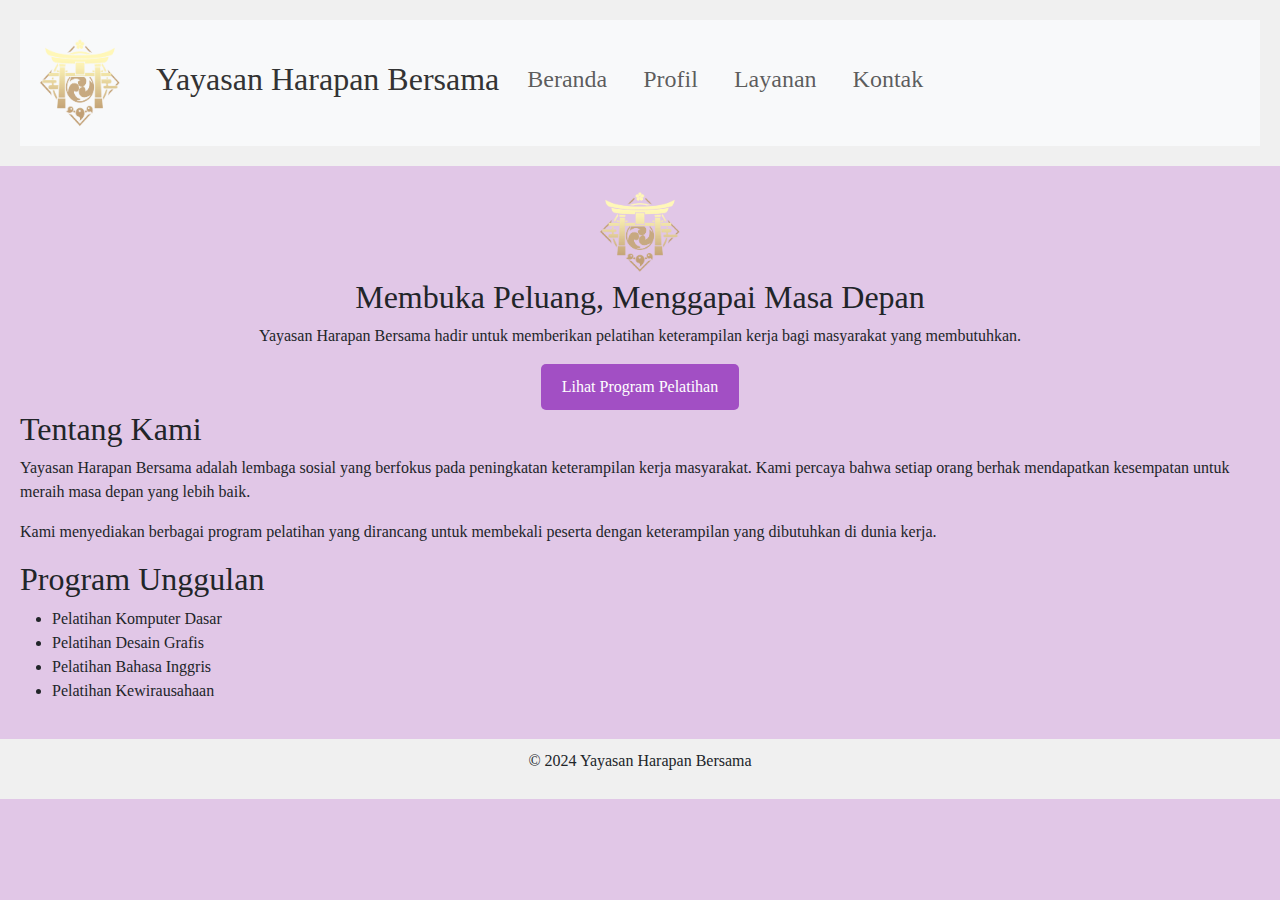
==== index.html @ c8a4c148 "Buat Website1" ====
<!DOCTYPE html>
<html lang="en">
<head>
    <meta charset="UTF-8">
    <meta name="viewport" content="width=device-width, initial-scale=1.0">
    <title>Yayasan Harapan Bersama</title>
    <script src="https://cdn.jsdelivr.net/npm/bootstrap@5.3.3/dist/js/bootstrap.bundle.min.js"></script>
    <link href="https://cdn.jsdelivr.net/npm/bootstrap@5.3.3/dist/css/bootstrap.min.css" rel="stylesheet">
    <link rel="stylesheet" href="https://cdn.jsdelivr.net/npm/bootstrap@5.3.3/dist/css/bootstrap.min.css" rel="stylesheet" integrity="sha384-QWTKZyjpPEjISv5WaRU9OFeRpok6YctnYmDr5pNlyT2bRjXh0JMhjY6hW+ALEwIH" crossorigin="anonymous">
    <link rel="stylesheet" href="CSS/style.css">
</head>
<body><header>
    <nav class="navbar navbar-expand-lg navbar-light bg-light">
        <a class="navbar-brand" href="#"><img src="images/logoyayasan.png" width="100" height="100" alt="">
            <a href="index.html">
                <h2>Yayasan Harapan Bersama</h2>
            </a>
        </a>

        <button class="navbar-toggler" type="button" data-toggle="collapse" data-target="#navbarNav" aria-controls="navbarNav" aria-expanded="false" aria-label="Toggle navigation">
            <span class="navbar-toggler-icon"></span>
        </button>
        <div class="collapse navbar-collapse" id="navbarNav">
            <ul class="navbar-nav">
                <li class="nav-item">
                    <a class="nav-link" href="index.html"><h4>Beranda</h4></a>
                </li>
                <li class="nav-item">
                    <a class="nav-link" href="profil.html"><h4>Profil</h4></a>
                </li>
                <li class="nav-item active">
                    <a class="nav-link" href="layanan.html"><h4>Layanan</h4></a>
                </li>
                <li class="nav-item active">
                    <a class="nav-link" href="kontak.html"><h4>Kontak</h4></a>
                </li>
            </ul>
        </div></header>
    </nav>
    
    <main>
        <section class="hero">
            <img src="images/logoyayasan.png " width="100" height="100" alt= "Gambar Yayasan Harapan Bersama">
            <h2>Membuka Peluang, Menggapai Masa Depan</h2>
            <p>Yayasan Harapan Bersama hadir untuk memberikan pelatihan keterampilan kerja bagi masyarakat yang membutuhkan.</p>
            <a href="pelatihan.html" class="btn">Lihat Program Pelatihan</a>
        </section>
        <section class="tentang-kami">
            <h2>Tentang Kami</h2>
            <p>Yayasan Harapan Bersama adalah lembaga sosial yang berfokus pada peningkatan keterampilan kerja masyarakat. Kami percaya bahwa setiap orang berhak mendapatkan kesempatan untuk meraih masa depan yang lebih baik.</p>
            <p>Kami menyediakan berbagai program pelatihan yang dirancang untuk membekali peserta dengan keterampilan yang dibutuhkan di dunia kerja.</p>
        </section>
        <section class="program-unggulan">
            <h2>Program Unggulan</h2>
            <ul>
                <li>Pelatihan Komputer Dasar</li>
                <li>Pelatihan Desain Grafis</li>
                <li>Pelatihan Bahasa Inggris</li>
                <li>Pelatihan Kewirausahaan</li>
            </ul>
        </section>
    </main>
    <footer>
        <p>&copy; 2024 Yayasan Harapan Bersama</p>
    </footer>
</body>
</html>
---- CSS/style.css ----
body{
    background-color: #e1c7e7;
    font-family: Noto Serif Khojki;
    margin: 0;
    padding: 0;
}

header {
    background-color: #f0f0f0;
    padding: 20px;
    text-align: center;
}
nav a {
    margin: 0 10px;
    text-decoration: none;
    color: #333;
}

main {
    padding: 20px;
}

.hero {
    text-align: center;
}

.hero img {
    max-width: 100%;
    height: auto;
}

.btn {
    display: inline-block;
    background-color: #a24fc4;
    color: white;
    padding: 10px 20px;
    text-decoration: none;
    border-radius: 5px;
}

table {
    width: 100%;
    border-collapse: collapse;
}

table, th, td {
    border: 1px solid #ddd;
    padding: 8px;
    text-align: left;
}

form label, form input, form textarea {
    display: block;
    margin-bottom: 10px;
}

footer {
    background-color: #f0f0f0;
    padding: 10px;
    text-align: center;
}



/* Responsif */
@media (max-width: 768px) {
    nav {
        display: block;
        text-align: center;
        margin-top: 10px;
    }

    nav a {
        display: block;
        margin: 5px 3;
    }
}
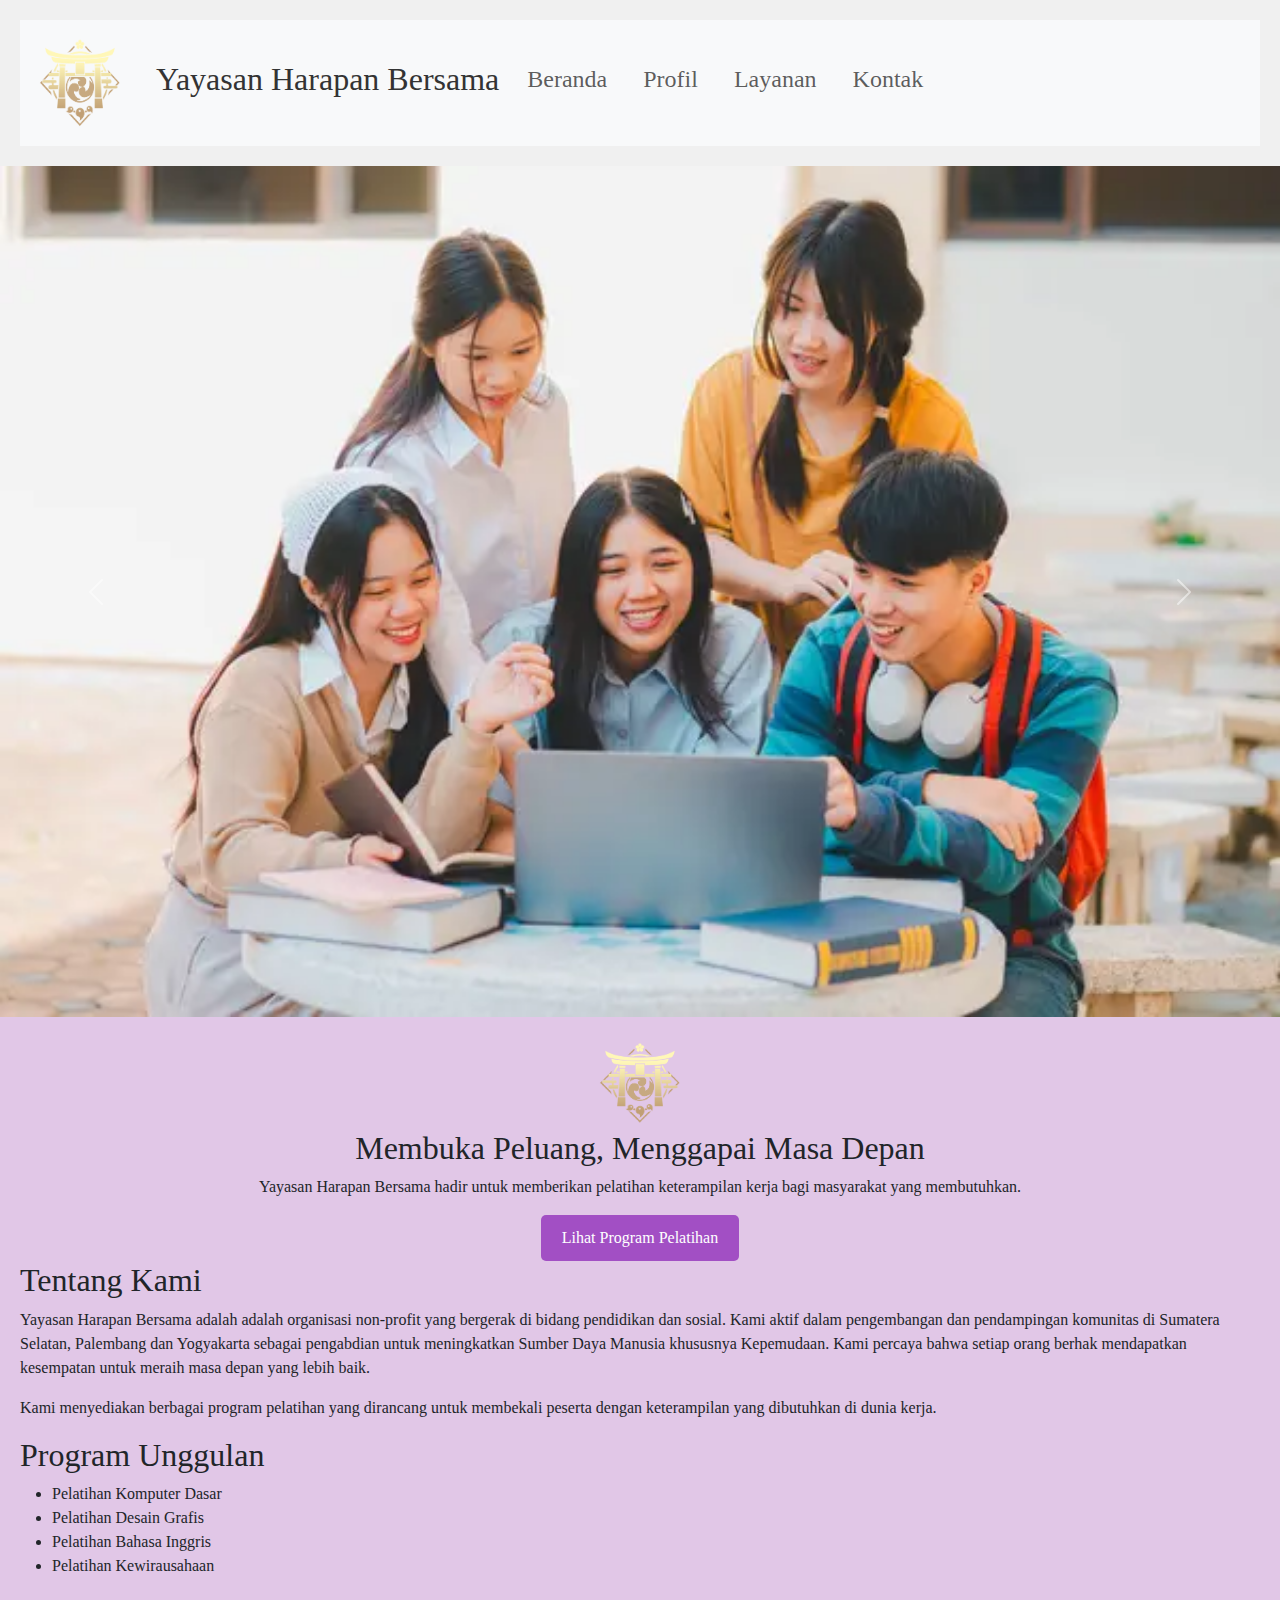
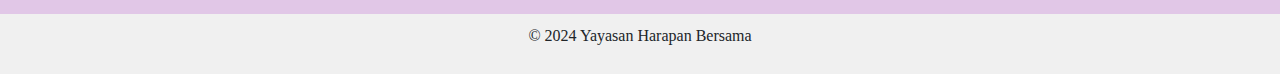
==== commit c1471db1: "Membuat Carousel di index" ====
--- a/index.html
+++ b/index.html
@@ -38,6 +38,26 @@
         </div></header>
     </nav>
     
+    <div id="carouselExampleFade" class="carousel slide carousel-fade" data-bs-ride="carousel">
+        <div class="carousel-inner">
+            <div class="carousel-item active">
+                <img src="images/student.png" class="d-block w-100 h-500" alt="">
+            </div>
+            <div class="carousel-item">
+                <img src="images/student2.png" class="d-block w-100 h-50" alt="">
+            </div>
+            <div class="carousel-item">
+                <img src="images/student3.png" class="d-block w-100 h-50" alt="">
+            </div>
+        </div>
+        <button class="carousel-control-prev" type="button" data-bs-target="#carouselExampleFade" data-bs-slide="prev">
+            <span class="carousel-control-prev-icon"></span>
+        </button>
+        <button class="carousel-control-next" type="button" data-bs-target="#carouselExampleFade" data-bs-slide="next">
+            <span class="carousel-control-next-icon"></span>
+        </button>
+    </div>
+
     <main>
         <section class="hero">
             <img src="images/logoyayasan.png " width="100" height="100" alt= "Gambar Yayasan Harapan Bersama">
@@ -47,7 +67,7 @@
         </section>
         <section class="tentang-kami">
             <h2>Tentang Kami</h2>
-            <p>Yayasan Harapan Bersama adalah lembaga sosial yang berfokus pada peningkatan keterampilan kerja masyarakat. Kami percaya bahwa setiap orang berhak mendapatkan kesempatan untuk meraih masa depan yang lebih baik.</p>
+            <p>Yayasan Harapan Bersama adalah adalah organisasi non-profit yang bergerak di bidang pendidikan dan sosial. Kami aktif dalam pengembangan dan pendampingan komunitas di Sumatera Selatan, Palembang dan Yogyakarta sebagai pengabdian untuk meningkatkan Sumber Daya Manusia khususnya Kepemudaan. Kami percaya bahwa setiap orang berhak mendapatkan kesempatan untuk meraih masa depan yang lebih baik.</p>
             <p>Kami menyediakan berbagai program pelatihan yang dirancang untuk membekali peserta dengan keterampilan yang dibutuhkan di dunia kerja.</p>
         </section>
         <section class="program-unggulan">
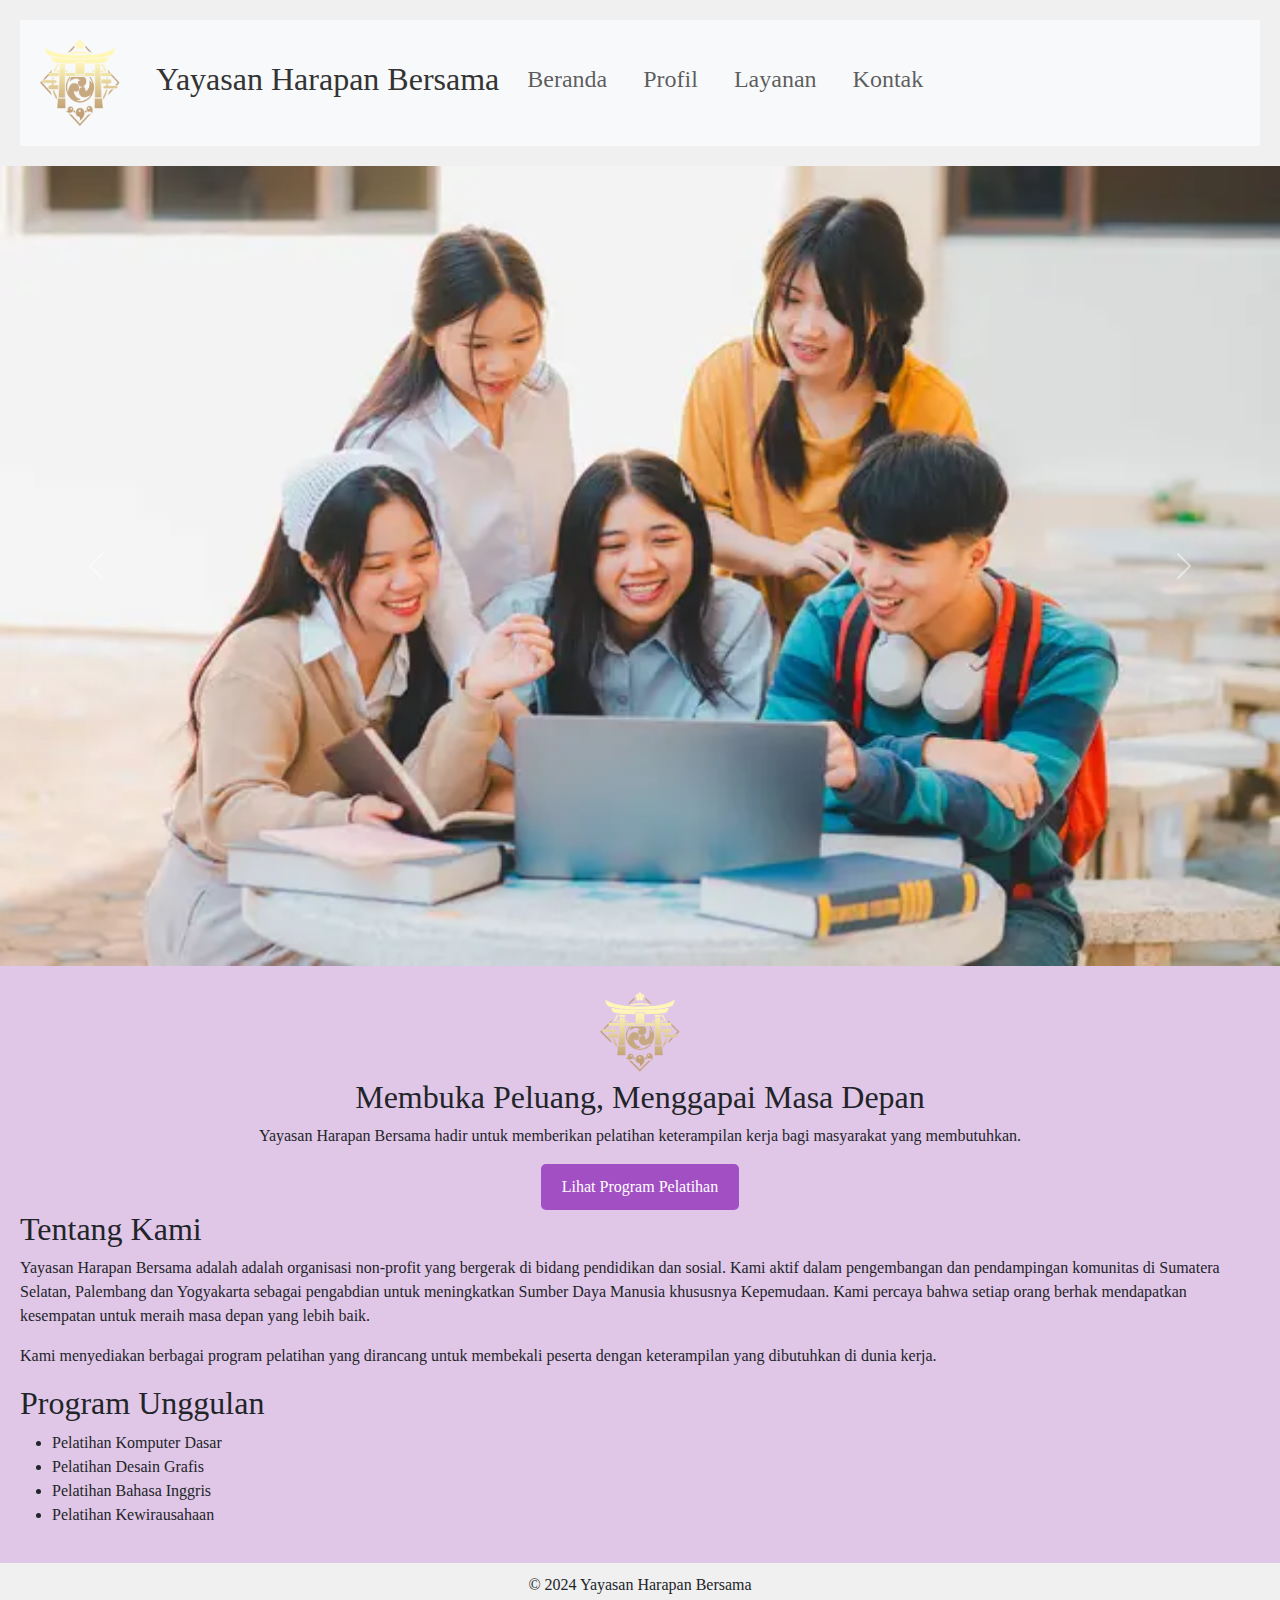
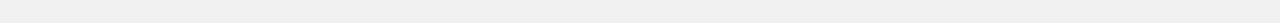
==== commit f441b021: "small fix" ====
--- a/index.html
+++ b/index.html
@@ -37,17 +37,25 @@
             </ul>
         </div></header>
     </nav>
+
+    
     
     <div id="carouselExampleFade" class="carousel slide carousel-fade" data-bs-ride="carousel">
         <div class="carousel-inner">
             <div class="carousel-item active">
-                <img src="images/student.png" class="d-block w-100 h-500" alt="">
+                <img src="images/student.png" 
+                height="800"
+                class="d-block w-100" alt="">
             </div>
             <div class="carousel-item">
-                <img src="images/student2.png" class="d-block w-100 h-50" alt="">
+                <img src="images/student2.png" 
+                height="800"
+                class="d-block w-100" alt="">
             </div>
             <div class="carousel-item">
-                <img src="images/student3.png" class="d-block w-100 h-50" alt="">
+                <img src="images/student3.png"
+                height="800"
+                class="d-block w-100" alt="">
             </div>
         </div>
         <button class="carousel-control-prev" type="button" data-bs-target="#carouselExampleFade" data-bs-slide="prev">
--- a/CSS/style.css
+++ b/CSS/style.css
@@ -10,6 +10,19 @@
     padding: 20px;
     text-align: center;
 }
+
+.fit {
+    max-width: 99%;
+    max-height: 99%;
+  }
+
+.img-display {
+    border-radius: 20px;
+    margin: 0 auto;
+    display: block;
+    max-width: 90%;
+}
+
 nav a {
     margin: 0 10px;
     text-decoration: none;
@@ -60,6 +73,38 @@
     text-align: center;
 }
 
+.cta-button {
+    background-color: #800080; /* Purple */
+    color: white;
+    padding: 0.5rem 1rem;
+    text-decoration: none;
+    border-radius: 5px;
+}
+
+.profile table {
+    width: 100%;
+    border-collapse: collapse;
+}
+
+.profile th, .profile td {
+    border: 1px solid #ddd;
+    padding: 8px;
+    text-align: left;
+}
+
+form label, form input, form textarea {
+    display: block;
+    margin-bottom: 0.5rem;
+}
+
+form button {
+    background-color: #C71585; /* Magenta */
+    color: white;
+    padding: 0.5rem 1rem;
+    border: none;
+    cursor: pointer;
+}
+
 
 
 /* Responsif */
